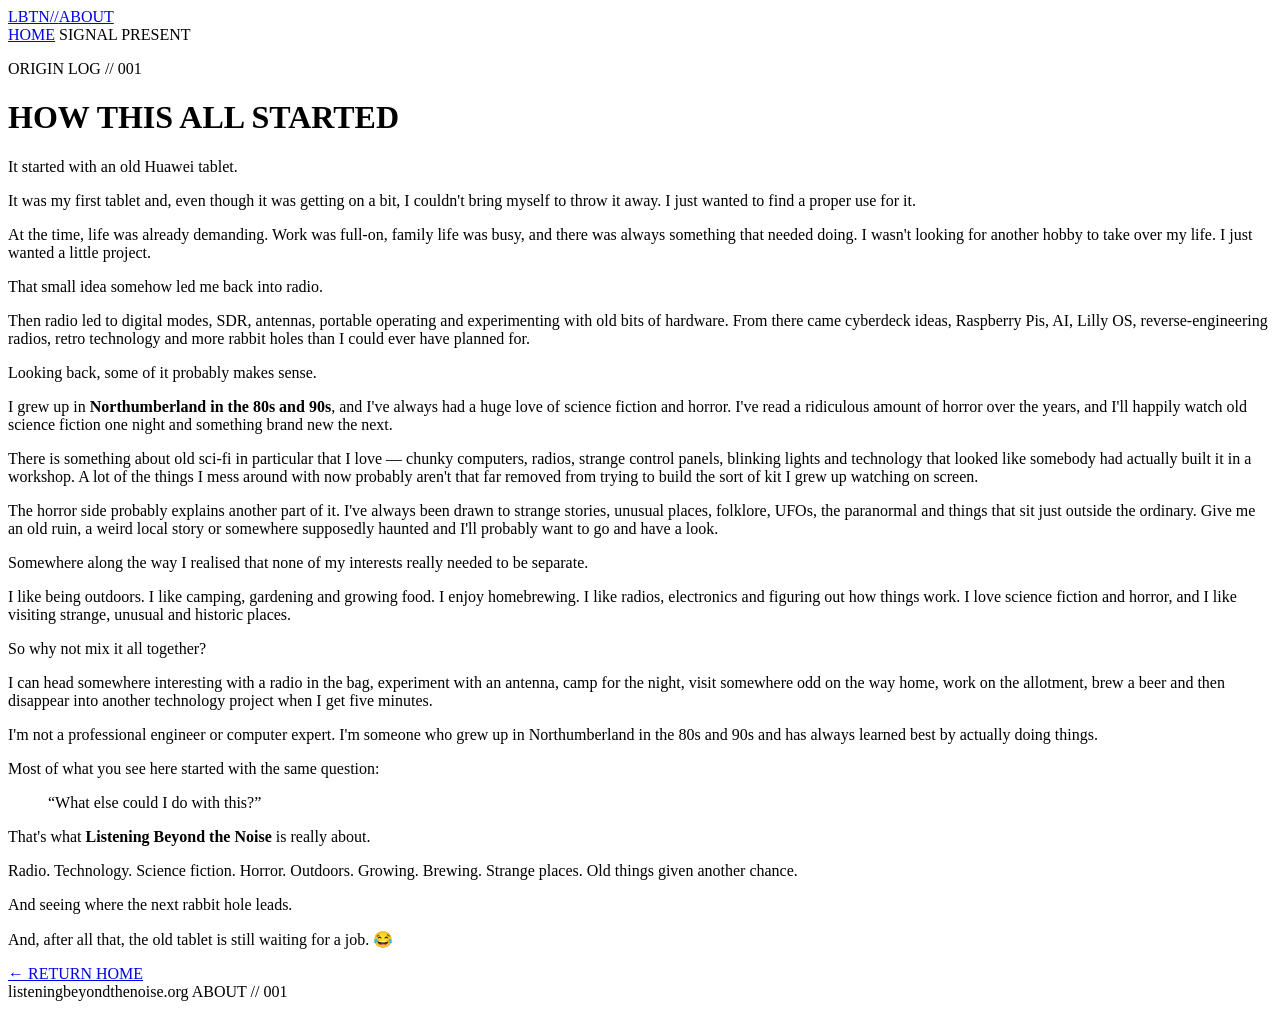
==== about.html @ de27bc56 "Add About story page" ====
<!doctype html>
<html lang="en">
<head>
  <meta charset="utf-8">
  <meta name="viewport" content="width=device-width, initial-scale=1">
  <meta name="theme-color" content="#07100b">
  <meta name="description" content="How Listening Beyond the Noise started">
  <title>About // Listening Beyond the Noise</title>
  <link rel="stylesheet" href="about.css">
</head>
<body>
  <div class="scanlines" aria-hidden="true"></div>

  <header class="topbar shell">
    <a class="brand-mark" href="index.html">LBTN<span>//</span>ABOUT</a>
    <nav class="navlinks" aria-label="Page navigation">
      <a href="index.html">HOME</a>
      <span><i></i> SIGNAL PRESENT</span>
    </nav>
  </header>

  <main class="shell article-wrap">
    <p class="eyebrow">ORIGIN LOG // 001</p>
    <h1>HOW THIS ALL STARTED</h1>

    <article class="story">
      <p class="lead">It started with an old Huawei tablet.</p>

      <p>It was my first tablet and, even though it was getting on a bit, I couldn't bring myself to throw it away. I just wanted to find a proper use for it.</p>

      <p>At the time, life was already demanding. Work was full-on, family life was busy, and there was always something that needed doing. I wasn't looking for another hobby to take over my life. I just wanted a little project.</p>

      <p>That small idea somehow led me back into radio.</p>

      <p>Then radio led to digital modes, SDR, antennas, portable operating and experimenting with old bits of hardware. From there came cyberdeck ideas, Raspberry Pis, AI, Lilly OS, reverse-engineering radios, retro technology and more rabbit holes than I could ever have planned for.</p>

      <p>Looking back, some of it probably makes sense.</p>

      <p>I grew up in <strong>Northumberland in the 80s and 90s</strong>, and I've always had a huge love of science fiction and horror. I've read a ridiculous amount of horror over the years, and I'll happily watch old science fiction one night and something brand new the next.</p>

      <p>There is something about old sci-fi in particular that I love — chunky computers, radios, strange control panels, blinking lights and technology that looked like somebody had actually built it in a workshop. A lot of the things I mess around with now probably aren't that far removed from trying to build the sort of kit I grew up watching on screen.</p>

      <p>The horror side probably explains another part of it. I've always been drawn to strange stories, unusual places, folklore, UFOs, the paranormal and things that sit just outside the ordinary. Give me an old ruin, a weird local story or somewhere supposedly haunted and I'll probably want to go and have a look.</p>

      <p>Somewhere along the way I realised that none of my interests really needed to be separate.</p>

      <p>I like being outdoors. I like camping, gardening and growing food. I enjoy homebrewing. I like radios, electronics and figuring out how things work. I love science fiction and horror, and I like visiting strange, unusual and historic places.</p>

      <p class="callout">So why not mix it all together?</p>

      <p>I can head somewhere interesting with a radio in the bag, experiment with an antenna, camp for the night, visit somewhere odd on the way home, work on the allotment, brew a beer and then disappear into another technology project when I get five minutes.</p>

      <p>I'm not a professional engineer or computer expert. I'm someone who grew up in Northumberland in the 80s and 90s and has always learned best by actually doing things.</p>

      <p>Most of what you see here started with the same question:</p>

      <blockquote>“What else could I do with this?”</blockquote>

      <p>That's what <strong>Listening Beyond the Noise</strong> is really about.</p>

      <p class="manifesto">Radio. Technology. Science fiction. Horror. Outdoors. Growing. Brewing. Strange places. Old things given another chance.</p>

      <p>And seeing where the next rabbit hole leads.</p>

      <p class="ending">And, after all that, the old tablet is still waiting for a job. 😂</p>
    </article>

    <a class="back" href="index.html">← RETURN HOME</a>
  </main>

  <footer class="footer shell">
    <span>listeningbeyondthenoise.org</span>
    <span>ABOUT // 001</span>
  </footer>
</body>
</html>
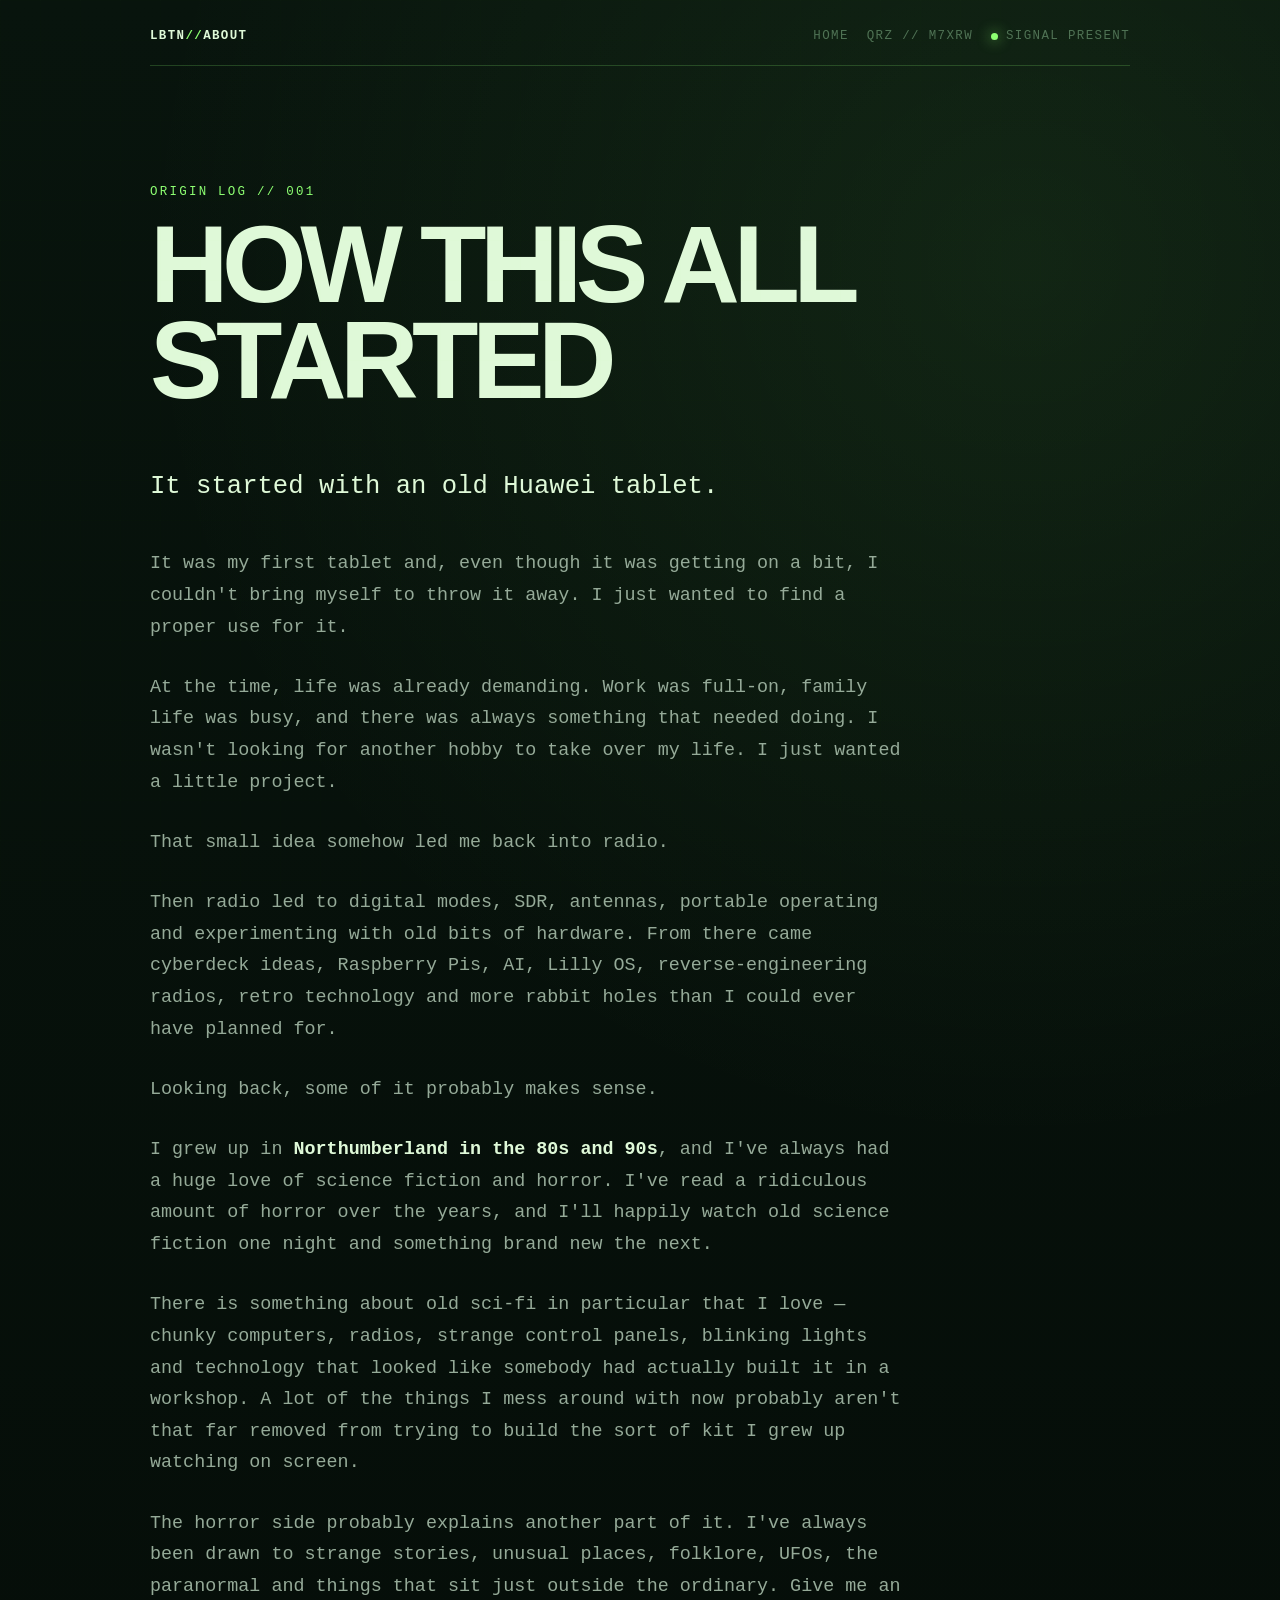
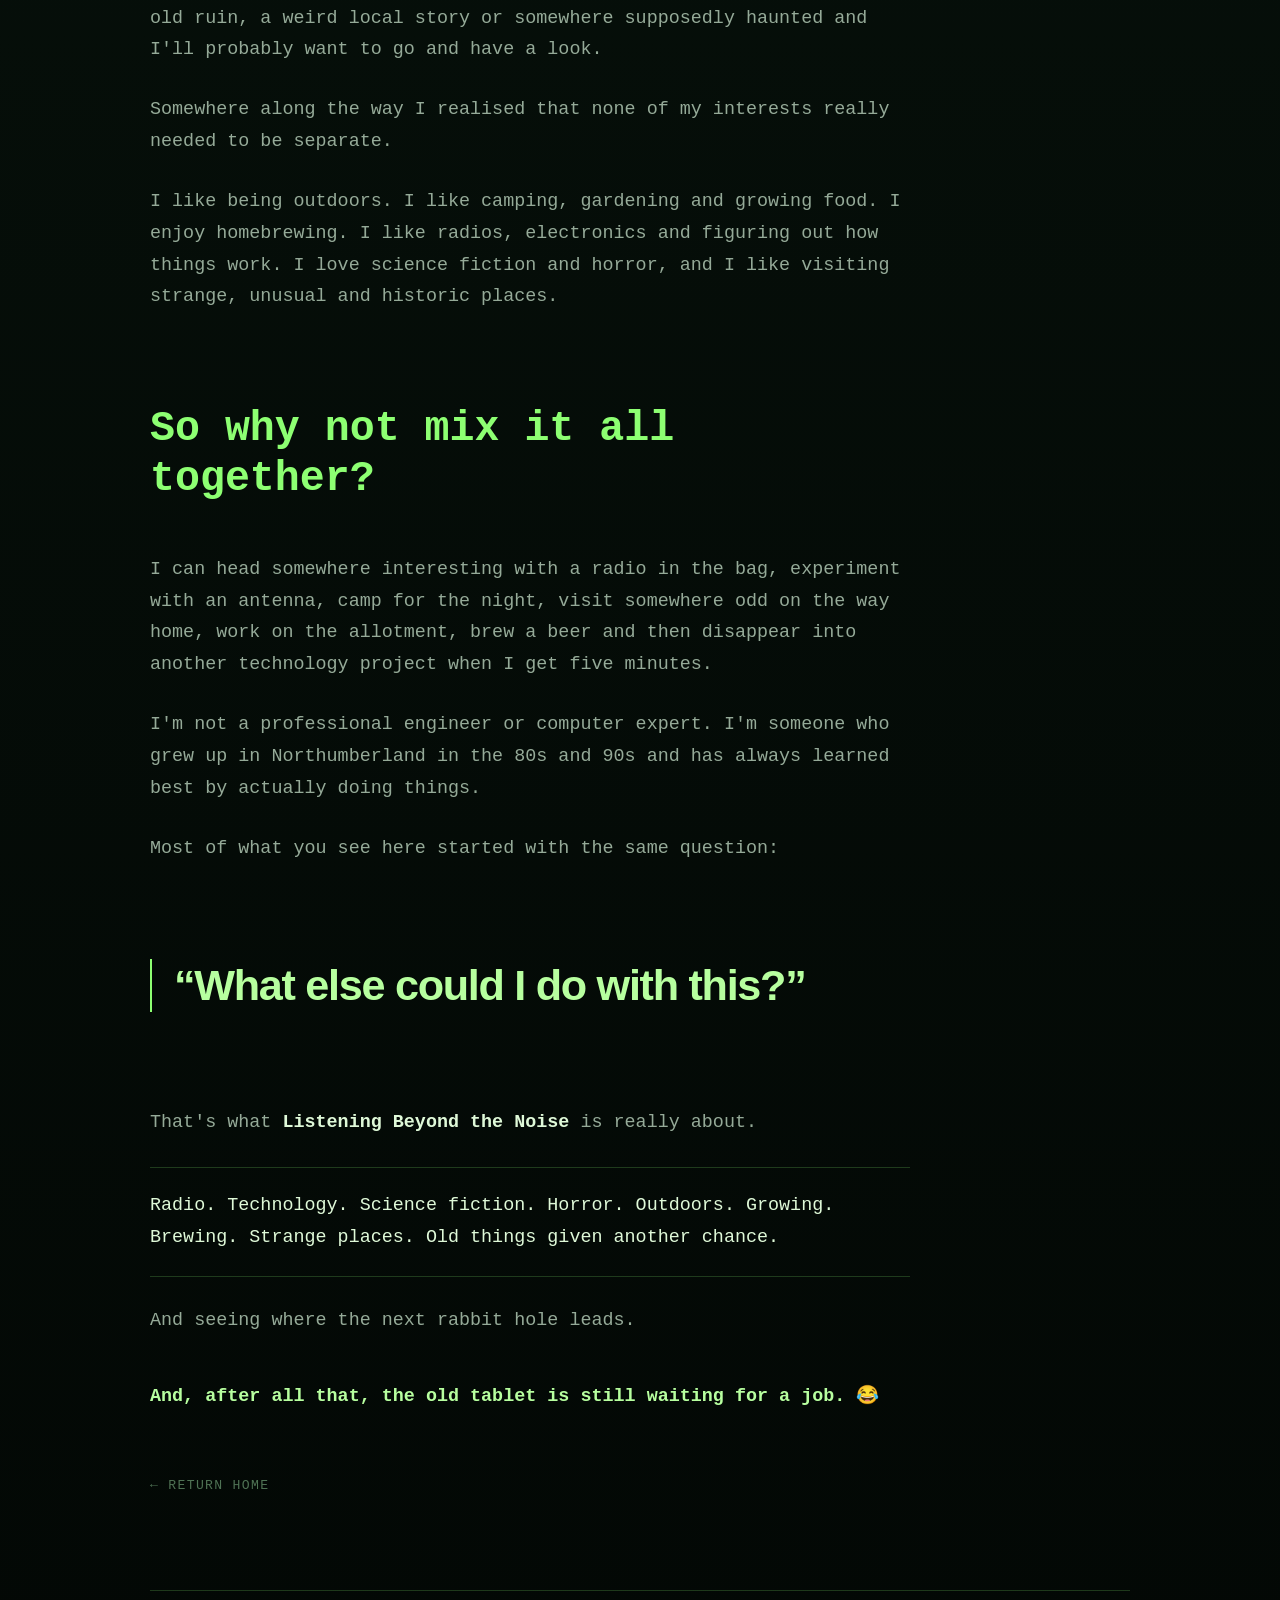
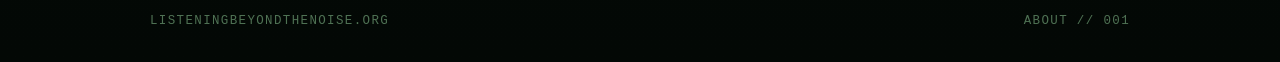
==== commit 5efaf13b: "Add QRZ link to About navigation" ====
--- a/about.html
+++ b/about.html
@@ -15,6 +15,7 @@
     <a class="brand-mark" href="index.html">LBTN<span>//</span>ABOUT</a>
     <nav class="navlinks" aria-label="Page navigation">
       <a href="index.html">HOME</a>
+      <a href="https://www.qrz.com/db/M7XRW" target="_blank" rel="noopener noreferrer">QRZ // M7XRW</a>
       <span><i></i> SIGNAL PRESENT</span>
     </nav>
   </header>
--- a/about.css
+++ b/about.css
@@ -0,0 +1,152 @@
+:root {
+  --bg: #06100a;
+  --bg-deep: #030805;
+  --green: #8dff72;
+  --green-soft: #b7ff9f;
+  --green-dim: #4f7254;
+  --line: rgba(141,255,114,.20);
+  --text: #dff9d8;
+  --muted: #95aa98;
+}
+
+* { box-sizing: border-box; }
+html { scroll-behavior: smooth; }
+body {
+  margin: 0;
+  min-height: 100vh;
+  background:
+    radial-gradient(circle at 80% 8%, rgba(141,255,114,.08), transparent 28%),
+    linear-gradient(180deg, #08140d 0%, var(--bg-deep) 100%);
+  color: var(--text);
+  font-family: "Courier New", Courier, monospace;
+  line-height: 1.72;
+}
+
+body::before {
+  content: "";
+  position: fixed;
+  inset: 0;
+  pointer-events: none;
+  opacity: .18;
+  background-image:
+    linear-gradient(rgba(141,255,114,.045) 1px, transparent 1px),
+    linear-gradient(90deg, rgba(141,255,114,.045) 1px, transparent 1px);
+  background-size: 40px 40px;
+}
+
+.scanlines {
+  position: fixed;
+  inset: 0;
+  z-index: 20;
+  pointer-events: none;
+  opacity: .12;
+  background: repeating-linear-gradient(to bottom, rgba(255,255,255,.03) 0, rgba(255,255,255,.03) 1px, transparent 1px, transparent 4px);
+  mix-blend-mode: soft-light;
+}
+
+.shell { width: min(calc(100% - 36px), 980px); margin-inline: auto; }
+
+.topbar,
+.footer {
+  display: flex;
+  align-items: center;
+  justify-content: space-between;
+  gap: 18px;
+  text-transform: uppercase;
+  letter-spacing: .11em;
+  font-size: .78rem;
+  color: var(--green-dim);
+}
+
+.topbar {
+  padding: 26px 0 18px;
+  border-bottom: 1px solid var(--line);
+}
+
+.brand-mark,
+.navlinks a,
+.back { text-decoration: none; }
+.brand-mark { color: var(--text); font-weight: 700; }
+.brand-mark span { color: var(--green); }
+.navlinks { display: flex; align-items: center; gap: 18px; }
+.navlinks a { color: var(--green-dim); }
+.navlinks a:hover, .back:hover { color: var(--green); }
+.navlinks span { display: flex; align-items: center; gap: 8px; }
+.navlinks i {
+  width: 7px;
+  height: 7px;
+  border-radius: 50%;
+  background: var(--green);
+  box-shadow: 0 0 14px rgba(141,255,114,.85);
+}
+
+.article-wrap { padding: clamp(70px, 9vw, 120px) 0 90px; }
+.eyebrow {
+  margin: 0 0 14px;
+  color: var(--green);
+  letter-spacing: .18em;
+  font-size: .78rem;
+}
+
+h1 {
+  margin: 0 0 56px;
+  max-width: 850px;
+  font: 900 clamp(3.2rem, 8.5vw, 7.8rem)/.88 Arial, Helvetica, sans-serif;
+  letter-spacing: -.06em;
+  text-transform: uppercase;
+}
+
+.story { max-width: 760px; }
+.story p { margin: 0 0 1.55em; color: var(--muted); font-size: clamp(1rem, 2.2vw, 1.15rem); }
+.story .lead,
+.story strong { color: var(--text); }
+.story .lead { font-size: clamp(1.25rem, 2.8vw, 1.6rem); }
+
+.callout {
+  color: var(--green) !important;
+  font-size: clamp(1.45rem, 4vw, 2.6rem) !important;
+  line-height: 1.2;
+  font-weight: 700;
+  margin: 2.2em 0 1.2em !important;
+}
+
+blockquote {
+  margin: 2.2em 0;
+  padding: 0 0 0 22px;
+  border-left: 2px solid var(--green);
+  color: var(--green-soft);
+  font: 700 clamp(1.5rem, 4vw, 2.7rem)/1.22 Arial, Helvetica, sans-serif;
+  letter-spacing: -.03em;
+}
+
+.manifesto {
+  color: var(--text) !important;
+  padding: 22px 0;
+  border-top: 1px solid var(--line);
+  border-bottom: 1px solid var(--line);
+}
+
+.ending {
+  color: var(--green-soft) !important;
+  font-weight: 700;
+  margin-top: 2.4em !important;
+}
+
+.back {
+  display: inline-block;
+  margin-top: 34px;
+  color: var(--green-dim);
+  letter-spacing: .1em;
+  font-size: .82rem;
+}
+
+.footer {
+  padding: 20px 0 30px;
+  border-top: 1px solid var(--line);
+}
+
+@media (max-width: 700px) {
+  .navlinks span { display: none; }
+  h1 { margin-bottom: 42px; }
+  .footer span:last-child { display: none; }
+}
